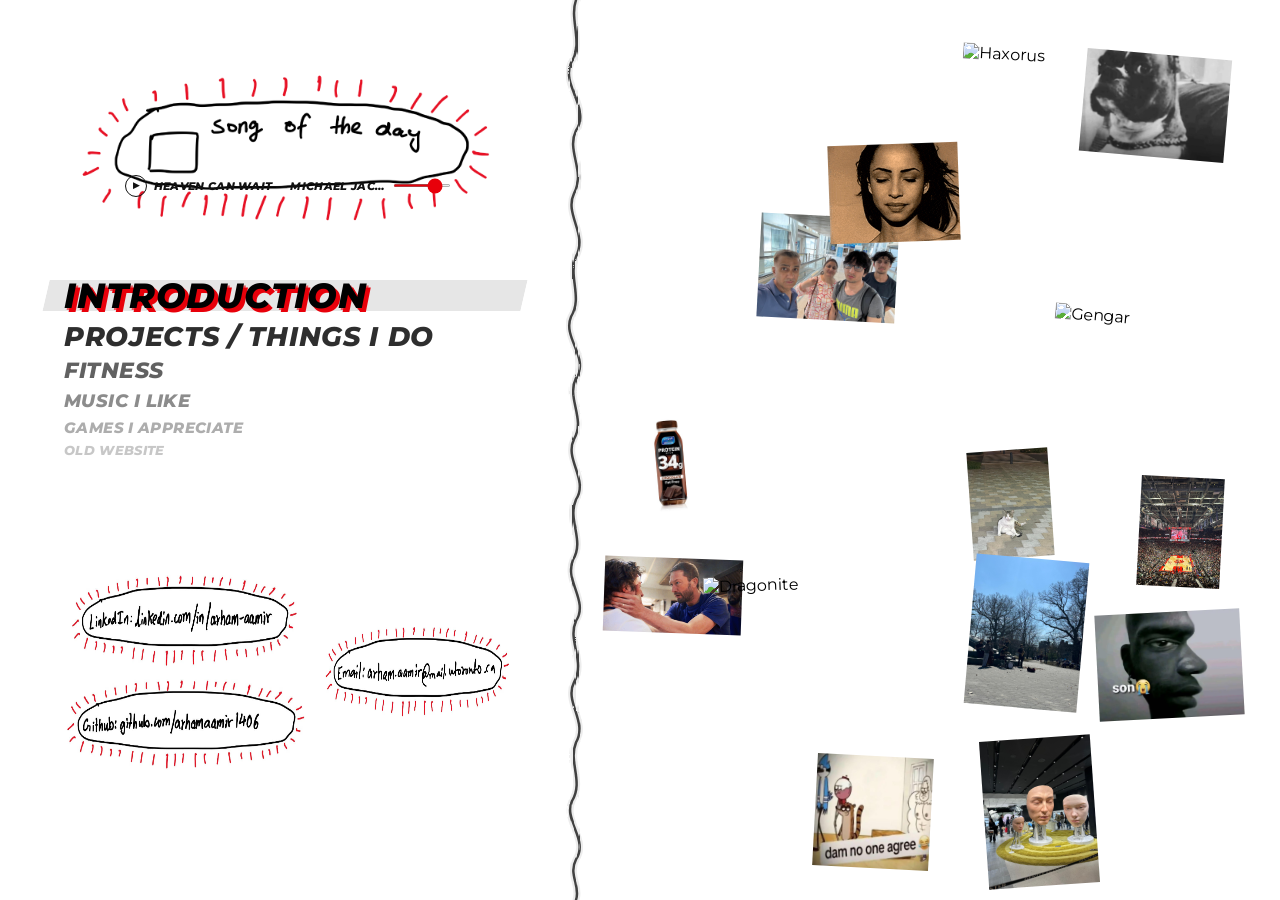
==== index.html @ 7b5e0b47 "Revamp SOTD widget: play/pause + volume, remove album cover; fix contacts layout - Replace songofthe" ====
<!DOCTYPE html>
<html lang="en">

<head>
    <meta charset="UTF-8">
    <meta name="viewport" content="width=device-width, initial-scale=1.0">
    <title>Arham's Website</title>
    <link rel="stylesheet" href="./css/menu.css" />
    <link href="https://fonts.googleapis.com/css2?family=Montserrat:ital,wght@0,600;0,700;1,800&display=swap" rel="stylesheet">
</head>

<body>

    <!-- Shared SVG filter definitions -->
    <svg style="position:absolute;width:0;height:0;overflow:hidden" aria-hidden="true" xmlns="http://www.w3.org/2000/svg">
        <defs>
            <filter id="pencil-rough" x="-20%" y="-1%" width="140%" height="102%">
                <feTurbulence type="fractalNoise" baseFrequency="0.65 0.008" numOctaves="4" seed="17" result="noise"/>
                <feDisplacementMap in="SourceGraphic" in2="noise" scale="2.5" xChannelSelector="R" yChannelSelector="G"/>
            </filter>
        </defs>
    </svg>

    <!-- Left panel -->
    <div class="left-panel">

        <!-- Song of the Day — image shell with album art + ticker overlaid -->
        <div class="sotd-section">
            <div class="sotd-widget">
                <img class="sotd-bg" src="images/songoftheday.png" alt="Song of the Day">
                <audio id="sotdAudio" preload="none"></audio>
                <div class="sotd-overlay">
                    <button class="sotd-play" id="sotdPlay" aria-label="Play">▶</button>
                    <span class="sotd-song-text" id="sotdTitle">♪</span>
                    <input class="sotd-volume" id="sotdVolume" type="range" min="0" max="1" step="0.05" value="0.8" aria-label="Volume">
                </div>
            </div>
        </div>

        <!-- Menu -->
        <div class="menu-section">
            <nav class="menu-nav">
                <ul class="menu-list" id="menuList">
                    <li class="menu-item" data-href="intro.html">Introduction</li>
                    <li class="menu-item" data-href="projects.html">Projects / Things I Do</li>
                    <li class="menu-item" data-href="fitness.html">Fitness</li>
                    <li class="menu-item" data-href="music.html">Music I Like</li>
                    <li class="menu-item" data-href="games.html">Games I Appreciate</li>
                    <li class="menu-item" data-href="old.html">Old Website</li>
                </ul>
            </nav>
        </div>

        <!-- Contacts — 2-column: LinkedIn+GitHub left, Email right -->
        <div class="contacts-section">
            <div class="contacts-left">
                <a href="https://linkedin.com/in/arham-aamir" target="_blank" rel="noopener" class="contact-link" id="c-linkedin">
                    <img class="contact-img" src="images/linkedin.jpg" alt="LinkedIn: linkedin.com/in/arham-aamir">
                </a>
                <a href="https://github.com/arhamaamir1406" target="_blank" rel="noopener" class="contact-link" id="c-github">
                    <img class="contact-img" src="images/github.jpg" alt="GitHub: github.com/arhamaamir1406">
                </a>
            </div>
            <div class="contacts-right">
                <a href="mailto:arham.aamir@mail.utoronto.ca" class="contact-link" id="c-email">
                    <img class="contact-img" src="images/email.jpg" alt="Email: arham.aamir@mail.utoronto.ca">
                </a>
            </div>
        </div>

    </div>

    <!-- Pencil squiggly divider -->
    <svg class="divider" viewBox="0 0 60 1000" preserveAspectRatio="none" xmlns="http://www.w3.org/2000/svg">
        <path
            d="M30,0 C23,22 38,48 25,70 C15,95 45,120 30,145 C20,168 40,190 28,215 C18,238 42,260 30,285 C22,308 37,330 25,352 C16,375 44,398 30,420 C20,442 40,465 28,488 C18,510 43,533 30,555 C21,578 39,600 27,622 C18,645 43,668 30,690 C21,712 40,735 28,758 C18,780 42,802 30,825 C22,847 38,868 26,890 C17,912 43,933 30,955 C22,972 35,985 30,1000"
            stroke="#000" stroke-width="7" fill="none" filter="url(#pencil-rough)"
            stroke-linecap="round" stroke-linejoin="round" opacity="0.07"/>
        <path
            d="M30,0 C23,22 38,48 25,70 C15,95 45,120 30,145 C20,168 40,190 28,215 C18,238 42,260 30,285 C22,308 37,330 25,352 C16,375 44,398 30,420 C20,442 40,465 28,488 C18,510 43,533 30,555 C21,578 39,600 27,622 C18,645 43,668 30,690 C21,712 40,735 28,758 C18,780 42,802 30,825 C22,847 38,868 26,890 C17,912 43,933 30,955 C22,972 35,985 30,1000"
            stroke="#1c1c1c" stroke-width="2.5" fill="none" filter="url(#pencil-rough)"
            stroke-linecap="round" stroke-linejoin="round" opacity="0.82"/>
    </svg>

    <!-- Right panel: all scattered images — click to enlarge, drag to move -->
    <div class="right-panel">
        <!-- Row 1 -->
        <img class="scatter s-buff"      src="images/buff.jpg"               alt="">
        <img class="scatter s-img4"      src="images/image4.jpeg"            alt="">
        <img class="scatter s-haxorus"   src="https://play.pokemonshowdown.com/sprites/ani/haxorus.gif" alt="Haxorus">
        <img class="scatter s-sade2"     src="images/sade2.gif"              alt="">
        <img class="scatter s-folk"      src="images/folk.jpg"               alt="">
        <!-- Row 2 -->
        <img class="scatter s-img5"      src="images/image5.jpg"             alt="">
        <img class="scatter s-family"    src="images/family.jpg"             alt="">
        <img class="scatter s-prayers"   src="images/Prayers_for_paris.jpg"  alt="">
        <img class="scatter s-gengar"    src="https://play.pokemonshowdown.com/sprites/ani/gengar.gif"  alt="Gengar">
        <!-- Row 3 -->
        <img class="scatter s-pmilk"     src="images/pmilk.jpg"              alt="">
        <img class="scatter s-getout"    src="images/getout.gif"             alt="">
        <img class="scatter s-car"       src="images/car.jpg"                alt="">
        <img class="scatter s-nba"       src="images/nba.jpg"                alt="">
        <!-- Row 4 -->
        <img class="scatter s-bear"      src="images/bear.gif"               alt="">
        <img class="scatter s-dragonite" src="https://play.pokemonshowdown.com/sprites/ani/dragonite.gif" alt="Dragonite">
        <img class="scatter s-img3"      src="images/image3.jpeg"            alt="">
        <img class="scatter s-jazz"      src="images/jazz.jpg"               alt="">
        <img class="scatter s-son"       src="images/son.jpg"                alt="">
        <!-- Row 5 -->
        <img class="scatter s-longdog"   src="images/longdog.jpg"            alt="">
        <img class="scatter s-dam"       src="images/dam.jpg"                alt="">
        <img class="scatter s-faces"     src="images/faces.jpg"              alt="">
        <img class="scatter s-tennis"    src="images/tennis.jpg"             alt="">
    </div>

    <!-- Lightbox overlay -->
    <div class="lightbox" id="lightbox">
        <img class="lightbox-img" id="lightboxImg" src="" alt="">
    </div>

    <script>
        /* ── MENU NAVIGATION ── */
        const items = document.querySelectorAll('.menu-item');
        let activeIdx = 0;

        function update() {
            items.forEach((item, i) => {
                item.dataset.pos = i - activeIdx;
                item.classList.toggle('active', i === activeIdx);
            });
        }

        function go() {
            const href = items[activeIdx]?.dataset.href;
            if (href) window.location.href = href;
        }

        document.addEventListener('keydown', e => {
            if (e.key === 'ArrowDown') { activeIdx = Math.min(activeIdx + 1, items.length - 1); update(); e.preventDefault(); }
            else if (e.key === 'ArrowUp') { activeIdx = Math.max(activeIdx - 1, 0); update(); e.preventDefault(); }
            else if (e.key === 'Enter') { go(); e.preventDefault(); }
            else if (e.key === 'Escape') { lightbox.classList.remove('open'); }
        });

        items.forEach((item, i) => {
            item.addEventListener('mouseenter', () => { activeIdx = i; update(); });
            item.addEventListener('click', () => { activeIdx = i; update(); go(); });
        });

        update();

        /* ── SONG OF THE DAY ── */
        const TRACKS = [
            // BJam playlist
            { title: "Funky Galileo",               artist: "Sure Sure" },
            { title: "As the World Caves In",        artist: "Matt Maltese" },
            { title: "24 / 7 / 365",                artist: "Surfaces" },
            { title: "Television / So Far So Good",  artist: "Rex Orange County" },
            { title: "Best Friend",                  artist: "Rex Orange County" },
            { title: "Always",                       artist: "Rex Orange County" },
            { title: "Sunflower",                    artist: "Rex Orange County" },
            { title: "Cherry Wine",                  artist: "grentperez" },
            { title: "Clementine",                   artist: "grentperez" },
            { title: "Dark Red",                     artist: "Steve Lacy" },
            { title: "Dangerous",                    artist: "Michael Jackson" },
            { title: "Only If",                      artist: "Steve Lacy" },
            { title: "N Side",                       artist: "Steve Lacy" },
            { title: "Infrunami",                    artist: "Steve Lacy" },
            { title: "Static",                       artist: "Steve Lacy" },
            { title: "Some",                         artist: "Steve Lacy" },
            { title: "Chamber of Reflection",        artist: "Mac DeMarco" },
            { title: "White Ferrari",                artist: "Frank Ocean" },
            { title: "Heroes",                       artist: "David Bowie" },
            { title: "Lost Ones",                    artist: "Ms. Lauryn Hill" },
            { title: "Heaven Can Wait",              artist: "Michael Jackson" },
            { title: "Leave the Door Open",          artist: "Silk Sonic" },
            { title: "The Chain",                    artist: "Fleetwood Mac" },
            { title: "Jigsaw Falling Into Place",    artist: "Radiohead" },
            // 2017jam playlist
            { title: "Miss the Rage",                artist: "Trippie Redd" },
            { title: "Shoota",                       artist: "Playboi Carti" },
            { title: "XO Tour Llif3",               artist: "Lil Uzi Vert" },
            { title: "Myron",                        artist: "Lil Uzi Vert" },
            { title: "Hurricane",                    artist: "Kanye West" },
            { title: "Off the Grid",                 artist: "Kanye West" },
            { title: "Sky",                          artist: "Playboi Carti" },
            { title: "Bound 2",                      artist: "Kanye West" },
            { title: "lost souls",                   artist: "Baby Keem" },
            { title: "range brothers",               artist: "Baby Keem" },
            { title: "Alright",                      artist: "Kendrick Lamar" },
            { title: "Location",                     artist: "Playboi Carti" },
            { title: "wokeuplikethis*",              artist: "Playboi Carti" },
            { title: "Monëy so big",                artist: "Yeat" },
            { title: "16",                           artist: "Baby Keem" },
            { title: "Yessirskiii",                  artist: "Lil Uzi Vert" },
        ];

        async function loadSOTD() {
            const now = new Date();
            const dayOfYear = Math.floor(
                (Date.UTC(now.getFullYear(), now.getMonth(), now.getDate()) - Date.UTC(now.getFullYear(), 0, 0))
                / 86400000
            );
            const track = TRACKS[dayOfYear % TRACKS.length];
            setTicker(`${track.title}  —  ${track.artist}`);
            try {
                const q = encodeURIComponent(`${track.title} ${track.artist}`);
                const res = await fetch(`https://itunes.apple.com/search?term=${q}&media=music&entity=song&limit=1`);
                const data = await res.json();
                if (data.results && data.results.length > 0) {
                    const r = data.results[0];
                    if (r.previewUrl) document.getElementById('sotdAudio').src = r.previewUrl;
                    setTicker(`${r.trackName}  —  ${r.artistName}`);
                }
            } catch (_) {}
        }

        function setTicker(text) {
            const el = document.getElementById('sotdTitle');
            if (el) el.textContent = text;
        }

        loadSOTD();

        /* ── SONG PLAYER ── */
        const sotdAudio = document.getElementById('sotdAudio');
        const sotdPlayBtn = document.getElementById('sotdPlay');
        const sotdVolumeInput = document.getElementById('sotdVolume');

        sotdPlayBtn.addEventListener('click', () => {
            if (sotdAudio.paused) {
                sotdAudio.play();
                sotdPlayBtn.textContent = '⏸';
                sotdPlayBtn.classList.add('playing');
            } else {
                sotdAudio.pause();
                sotdPlayBtn.textContent = '▶';
                sotdPlayBtn.classList.remove('playing');
            }
        });

        sotdAudio.addEventListener('ended', () => {
            sotdPlayBtn.textContent = '▶';
            sotdPlayBtn.classList.remove('playing');
        });

        sotdVolumeInput.addEventListener('input', () => {
            sotdAudio.volume = parseFloat(sotdVolumeInput.value);
        });

        /* ── DRAGGABLE IMAGES + LIGHTBOX ── */
        const lightbox = document.getElementById('lightbox');
        const lightboxImg = document.getElementById('lightboxImg');

        function openLightbox(src) {
            lightboxImg.src = src;
            lightbox.classList.add('open');
        }

        lightbox.addEventListener('click', () => lightbox.classList.remove('open'));

        // Single shared mouse-move/up handler to avoid per-element window listeners
        let activeDrag = null;

        window.addEventListener('mousemove', e => {
            if (!activeDrag) return;
            activeDrag.move(e.clientX, e.clientY);
        });

        window.addEventListener('mouseup', () => {
            if (!activeDrag) return;
            activeDrag.end();
            activeDrag = null;
        });

        document.querySelectorAll('.scatter').forEach(el => {
            let startX, startY, baseLeft, baseTop;
            let moved = false;
            let longPressTimer = null;
            let touchDragging = false;

            function initDrag(cx, cy) {
                const parentRect = el.offsetParent.getBoundingClientRect();
                const elRect = el.getBoundingClientRect();
                baseLeft = elRect.left - parentRect.left;
                baseTop  = elRect.top  - parentRect.top;
                startX = cx; startY = cy;
                moved = false;
                // Lock position to pixels so CSS rules don't fight JS
                el.style.left       = baseLeft + 'px';
                el.style.top        = baseTop  + 'px';
                el.style.right      = 'auto';
                el.style.bottom     = 'auto';
                el.style.zIndex     = '200';
                el.style.transition = 'none';
                document.body.style.userSelect = 'none';
            }

            function applyMove(cx, cy) {
                const dx = cx - startX, dy = cy - startY;
                if (Math.abs(dx) > 4 || Math.abs(dy) > 4) moved = true;
                el.style.left = (baseLeft + dx) + 'px';
                el.style.top  = (baseTop  + dy) + 'px';
            }

            function finishDrag() {
                el.style.zIndex     = '50'; // stays above non-dragged images
                el.style.transition = '';
                document.body.style.userSelect = '';
                if (!moved) openLightbox(el.currentSrc || el.src);
            }

            /* ── mouse (desktop) ── */
            el.addEventListener('mousedown', e => {
                if (e.button !== 0) return;
                initDrag(e.clientX, e.clientY);
                activeDrag = { move: applyMove, end: finishDrag };
                e.preventDefault();
            });

            /* ── touch (mobile) ── */
            el.addEventListener('touchstart', e => {
                const t = e.touches[0];
                startX = t.clientX; startY = t.clientY;
                moved = false; touchDragging = false;
                longPressTimer = setTimeout(() => {
                    touchDragging = true;
                    initDrag(t.clientX, t.clientY);
                }, 500);
            }, { passive: true });

            el.addEventListener('touchmove', e => {
                const t = e.touches[0];
                const dx = t.clientX - startX, dy = t.clientY - startY;
                if (Math.abs(dx) > 8 || Math.abs(dy) > 8) {
                    moved = true;
                    if (!touchDragging) clearTimeout(longPressTimer);
                }
                if (touchDragging) {
                    applyMove(t.clientX, t.clientY);
                    e.preventDefault();
                }
            }, { passive: false });

            el.addEventListener('touchend', () => {
                clearTimeout(longPressTimer);
                if (touchDragging) {
                    finishDrag();
                    touchDragging = false;
                } else if (!moved) {
                    openLightbox(el.currentSrc || el.src);
                }
            });
        });
    </script>

</body>
</html>
---- css/menu.css ----
*, *::before, *::after {
    box-sizing: border-box;
    margin: 0;
    padding: 0;
}

html, body {
    width: 100%;
    height: 100%;
    overflow: hidden;
    background: #fff;
}

body {
    font-family: 'Montserrat', sans-serif;
    background: #fff;
}

/* ── LEFT PANEL ─────────────────────────────────────────── */
.left-panel {
    position: fixed;
    left: 0;
    top: 0;
    width: 45%;
    height: 100%;
    background: #fff;
    z-index: 2;
    display: flex;
    flex-direction: column;
    padding: 20px 5%;
    overflow: hidden;
}

/* ── SOTD SECTION (top, flex: 1) ────────────────────────── */
.sotd-section {
    flex: 1;
    display: flex;
    align-items: center;
    justify-content: center;
    min-height: 0;
}

/* The widget container — aspect-ratio gives definite height so child % work */
.sotd-widget {
    position: relative;
    width: min(96%, 460px);
    aspect-ratio: 1260 / 480;
}

/* Hand-drawn oval image — fills the aspect-ratio box */
.sotd-bg {
    position: absolute;
    inset: 0;
    width: 100%;
    height: 100%;
    object-fit: fill;
    pointer-events: none;
    user-select: none;
}

/* Controls + title row — sits below the handwritten "song of the day" text */
.sotd-overlay {
    position: absolute;
    left: 12%;
    top: 59%;
    width: 76%;
    height: 30%;
    display: flex;
    flex-direction: row;
    align-items: center;
    gap: 7px;
    overflow: hidden;
}

.sotd-play {
    background: none;
    border: 1.5px solid #111;
    border-radius: 50%;
    width: 22px;
    height: 22px;
    cursor: pointer;
    font-size: 0.58rem;
    display: flex;
    align-items: center;
    justify-content: center;
    color: #111;
    padding: 0 0 0 2px;
    flex-shrink: 0;
    transition: background 0.1s;
    line-height: 1;
}
.sotd-play:hover { background: #f0f0f0; }
.sotd-play.playing { padding-left: 0; }

.sotd-song-text {
    flex: 1;
    min-width: 0;
    font-size: 0.68rem;
    font-weight: 800;
    font-style: italic;
    text-transform: uppercase;
    letter-spacing: 0.03em;
    color: #111;
    white-space: nowrap;
    overflow: hidden;
    text-overflow: ellipsis;
}

.sotd-volume {
    width: 58px;
    height: 3px;
    accent-color: #e8000a;
    cursor: pointer;
    flex-shrink: 0;
}

/* ── MENU SECTION (middle, auto height) ─────────────────── */
.menu-section {
    flex: 0 0 auto;
    display: flex;
    align-items: center;
}

.menu-nav {
    width: 100%;
    text-align: left;
}

.menu-list {
    list-style: none;
    display: flex;
    flex-direction: column;
    gap: 0;
}

/* ── MENU ITEMS ──────────────────────────────────────────── */
.menu-item {
    cursor: pointer;
    font-weight: 800;
    font-style: italic;
    text-transform: uppercase;
    letter-spacing: 0.025em;
    line-height: 1.0;
    user-select: none;
    padding: 5px 0;
    position: relative;
    z-index: 1;
    white-space: nowrap;
    transition: font-size 0.1s ease-out, color 0.1s ease-out;
}

.menu-item[data-pos="-5"],
.menu-item[data-pos="-4"],
.menu-item[data-pos="-3"] { font-size: clamp(0.75rem, 0.85vw, 1.1rem);  color: rgba(0,0,0,0.12); }
.menu-item[data-pos="-2"]  { font-size: clamp(0.85rem, 0.98vw, 1.3rem);  color: rgba(0,0,0,0.20); }
.menu-item[data-pos="-1"]  { font-size: clamp(1.1rem,  1.3vw,  1.7rem);  color: rgba(0,0,0,0.38); }
.menu-item[data-pos="0"]   { font-size: clamp(2.2rem,  2.6vw,  3.5rem);  color: #000; }
.menu-item[data-pos="1"]   { font-size: clamp(1.7rem,  2.0vw,  2.7rem);  color: rgba(0,0,0,0.82); }
.menu-item[data-pos="2"]   { font-size: clamp(1.35rem, 1.6vw,  2.2rem);  color: rgba(0,0,0,0.62); }
.menu-item[data-pos="3"]   { font-size: clamp(1.1rem,  1.3vw,  1.75rem); color: rgba(0,0,0,0.45); }
.menu-item[data-pos="4"]   { font-size: clamp(0.95rem, 1.1vw,  1.45rem); color: rgba(0,0,0,0.32); }
.menu-item[data-pos="5"]   { font-size: clamp(0.8rem,  0.95vw, 1.2rem);  color: rgba(0,0,0,0.22); }

.menu-item.active {
    color: #000 !important;
    z-index: 2;
    text-shadow: 4px 4px 0 #e8000a, 2px 2px 0 rgba(232,0,10,0.6);
}

.menu-item.active::before {
    content: '';
    position: absolute;
    top: 7px;
    bottom: 7px;
    left: -18px;
    right: -12px;
    background: #e6e6e6;
    transform: skewX(-13deg);
    z-index: -1;
    animation: boxWipe 0.09s ease-out both;
}

@keyframes boxWipe {
    from { clip-path: inset(0 100% 0 0); }
    to   { clip-path: inset(0 0%   0 0); }
}

/* ── CONTACTS SECTION (bottom, flex: 1.5) ───────────────── */
.contacts-section {
    flex: 1.5;
    display: flex;
    flex-direction: row;
    align-items: center;
    gap: 4%;
    min-height: 0;
    overflow: hidden;
    padding-bottom: 16px;
    padding-top: 22px;
}

.contacts-left {
    flex: 0 0 54%;
    display: flex;
    flex-direction: column;
    justify-content: space-evenly;
    gap: 10px;
    min-height: 0;
}

.contacts-right {
    flex: 1;
    display: flex;
    align-items: center;
    justify-content: center;
    min-height: 0;
}

.contact-link {
    display: block;
    cursor: pointer;
}

.contact-img {
    display: block;
    height: clamp(74px, 10.5vh, 108px);
    width: auto;
    max-width: 100%;
}

/* ── RIGHT PANEL ─────────────────────────────────────────── */
.right-panel {
    position: fixed;
    left: 45%;
    top: 0;
    width: 55%;
    height: 100%;
    background: #fff;
    z-index: 1;
    overflow: hidden;
}

/* ── PENCIL SQUIGGLY DIVIDER ─────────────────────────────── */
.divider {
    position: fixed;
    left: calc(45% - 30px);
    top: 0;
    width: 60px;
    height: 100vh;
    z-index: 10;
    pointer-events: none;
}

/* ── SCATTERED IMAGES ────────────────────────────────────── */
.scatter {
    position: absolute;
    object-fit: contain;
    cursor: grab;
    touch-action: none; /* let JS handle all touch on these elements */
    user-select: none;
    -webkit-user-drag: none;
}

.scatter:active { cursor: grabbing; }

/* Pixel-art sprites */
.s-haxorus, .s-dragonite, .s-gengar {
    image-rendering: pixelated;
    image-rendering: crisp-edges;
}

/* ── ROW 1 (top 0–22%) ── */
.s-buff {
    max-width: 155px; max-height: 170px;
    top: 7%;  left: 2%;
    transform: rotate(-3deg);
}
.s-img4 {
    max-width: 140px; max-height: 150px;
    top: 4%;  left: 26%;
    transform: rotate(4deg);
}
.s-haxorus {
    width: clamp(88px, 8vw, 122px);
    top: 5%;  left: 55%;
    transform: rotate(3deg);
}
/* sade2 placed after haxorus in the DOM but given explicit z-index so it renders on top */
.s-sade2 {
    max-width: 130px; max-height: 140px;
    top: 16%; left: 36%;
    transform: rotate(-2deg);
    z-index: 3;
}
.s-folk {
    max-width: 145px; max-height: 152px;
    top: 6%;  left: 72%;
    transform: rotate(5deg);
}

/* ── ROW 2 (22–42%) ── */
.s-img5 {
    max-width: 140px; max-height: 150px;
    top: 28%; left: 4%;
    transform: rotate(-2deg);
}
.s-family {
    max-width: 138px; max-height: 148px;
    top: 24%; left: 26%;
    transform: rotate(3deg);
}
.s-prayers {
    max-width: 130px; max-height: 136px;
    top: 22%; left: 48%;
    transform: rotate(6deg);
}
.s-gengar {
    width: clamp(74px, 6.8vw, 102px);
    top: 34%; left: 68%;
    transform: rotate(5deg);
}

/* ── ROW 3 (42–62%) ── */
.s-pmilk {
    max-width: 132px; max-height: 142px;
    top: 44%; left: 4%;
    transform: rotate(-5deg);
}
.s-getout {
    max-width: 148px; max-height: 155px;
    top: 46%; left: 28%;
    transform: rotate(2deg);
}
.s-car {
    max-width: 155px; max-height: 108px;
    top: 50%; left: 56%;
    transform: rotate(-4deg);
}
.s-nba {
    max-width: 142px; max-height: 110px;
    top: 53%; left: 80%;
    transform: rotate(3deg);
}

/* ── ROW 4 (62–82%) ── */
.s-bear {
    max-width: 138px; max-height: 152px;
    top: 62%; left: 4%;
    transform: rotate(2deg);
}
.s-dragonite {
    width: clamp(82px, 7.5vw, 115px);
    top: 64%; left: 18%;
    transform: rotate(-2deg);
}
.s-img3 {
    max-width: 142px; max-height: 152px;
    top: 66%; left: 32%;
    transform: rotate(-4deg);
}
.s-jazz {
    max-width: 140px; max-height: 150px;
    top: 62%; left: 56%;
    transform: rotate(5deg);
}
.s-son {
    max-width: 145px; max-height: 155px;
    top: 68%; left: 74%;
    transform: rotate(-3deg);
}

/* ── ROW 5 (82–100%) ── */
.s-longdog {
    max-width: 195px; max-height: 110px;
    top: 82%; left: 4%;
    transform: rotate(-2deg);
}
.s-dam {
    max-width: 150px; max-height: 112px;
    top: 84%; left: 34%;
    transform: rotate(3deg);
}
.s-faces {
    max-width: 145px; max-height: 148px;
    top: 82%; left: 58%;
    transform: rotate(-4deg);
}
.s-tennis {
    max-width: 148px; max-height: 115px;
    top: 86%; left: 78%;
    transform: rotate(2deg);
}

/* ── LIGHTBOX ─────────────────────────────────────────────── */
.lightbox {
    position: fixed;
    inset: 0;
    background: rgba(0, 0, 0, 0.88);
    z-index: 500;
    display: none;
    align-items: center;
    justify-content: center;
    cursor: zoom-out;
}

.lightbox.open { display: flex; }

.lightbox-img {
    max-width: 88vw;
    max-height: 88vh;
    object-fit: contain;
    cursor: default;
    image-rendering: auto;
    border-radius: 4px;
}

/* ── RESPONSIVE ──────────────────────────────────────────── */
@media (max-width: 900px) {
    html, body { overflow-y: auto; height: auto; }

    .left-panel {
        position: relative;
        width: 100%;
        height: auto;
        overflow: visible;
        padding: 24px 5%;
    }

    .sotd-section   { flex: 0 0 auto; padding-bottom: 20px; }
    .menu-section   { flex: 0 0 auto; padding-bottom: 20px; }
    .contacts-section {
        flex: 0 0 auto;
        justify-content: flex-start;
        gap: 14px;
        padding-bottom: 28px;
        overflow: visible;
    }

    .right-panel {
        position: relative;
        left: 0;
        width: 100%;
        height: 520px;
    }

    .divider { display: none; }
}
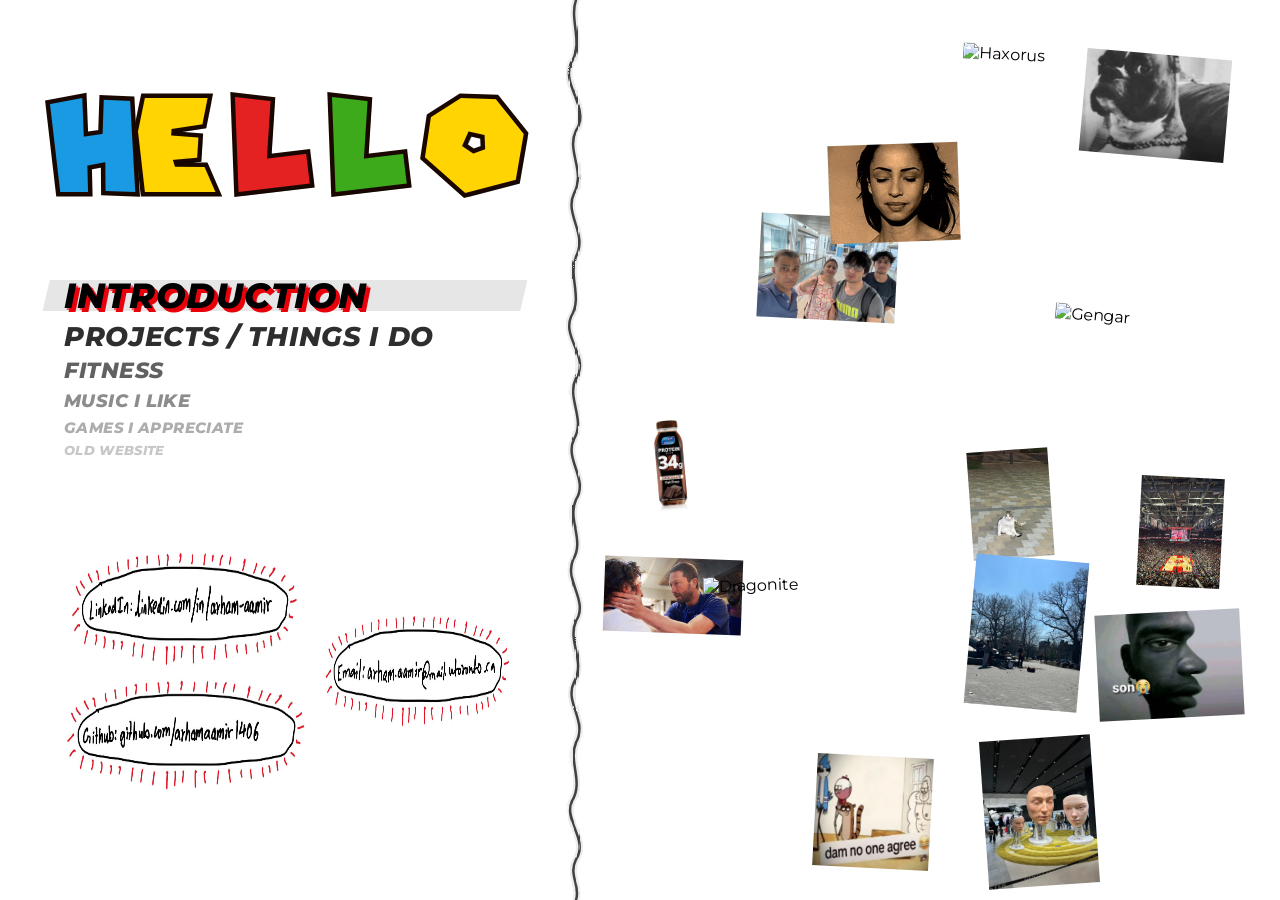
==== commit 050b3071: "Replace SOTD with Mario-styled hello: Super Mario 256 font, per-letter flip toggle, contacts pop-out" ====
--- a/index.html
+++ b/index.html
@@ -24,16 +24,29 @@
     <!-- Left panel -->
     <div class="left-panel">
 
-        <!-- Song of the Day — image shell with album art + ticker overlaid -->
-        <div class="sotd-section">
-            <div class="sotd-widget">
-                <img class="sotd-bg" src="images/songoftheday.png" alt="Song of the Day">
-                <audio id="sotdAudio" preload="none"></audio>
-                <div class="sotd-overlay">
-                    <button class="sotd-play" id="sotdPlay" aria-label="Play">▶</button>
-                    <span class="sotd-song-text" id="sotdTitle">♪</span>
-                    <input class="sotd-volume" id="sotdVolume" type="range" min="0" max="1" step="0.05" value="0.8" aria-label="Volume">
-                </div>
+        <!-- hello with per-letter flip interaction -->
+        <div class="hello-section">
+            <div class="hello-word" aria-label="hello">
+                <span class="hello-letter">
+                    <span class="letter-face letter-front">h</span>
+                    <span class="letter-face letter-back">y</span>
+                </span>
+                <span class="hello-letter">
+                    <span class="letter-face letter-front">e</span>
+                    <span class="letter-face letter-back">o</span>
+                </span>
+                <span class="hello-letter">
+                    <span class="letter-face letter-front">l</span>
+                    <span class="letter-face letter-back">o</span>
+                </span>
+                <span class="hello-letter">
+                    <span class="letter-face letter-front">l</span>
+                    <span class="letter-face letter-back">o</span>
+                </span>
+                <span class="hello-letter">
+                    <span class="letter-face letter-front">o</span>
+                    <span class="letter-face letter-back">o</span>
+                </span>
             </div>
         </div>
 
@@ -149,103 +162,19 @@
 
         update();
 
-        /* ── SONG OF THE DAY ── */
-        const TRACKS = [
-            // BJam playlist
-            { title: "Funky Galileo",               artist: "Sure Sure" },
-            { title: "As the World Caves In",        artist: "Matt Maltese" },
-            { title: "24 / 7 / 365",                artist: "Surfaces" },
-            { title: "Television / So Far So Good",  artist: "Rex Orange County" },
-            { title: "Best Friend",                  artist: "Rex Orange County" },
-            { title: "Always",                       artist: "Rex Orange County" },
-            { title: "Sunflower",                    artist: "Rex Orange County" },
-            { title: "Cherry Wine",                  artist: "grentperez" },
-            { title: "Clementine",                   artist: "grentperez" },
-            { title: "Dark Red",                     artist: "Steve Lacy" },
-            { title: "Dangerous",                    artist: "Michael Jackson" },
-            { title: "Only If",                      artist: "Steve Lacy" },
-            { title: "N Side",                       artist: "Steve Lacy" },
-            { title: "Infrunami",                    artist: "Steve Lacy" },
-            { title: "Static",                       artist: "Steve Lacy" },
-            { title: "Some",                         artist: "Steve Lacy" },
-            { title: "Chamber of Reflection",        artist: "Mac DeMarco" },
-            { title: "White Ferrari",                artist: "Frank Ocean" },
-            { title: "Heroes",                       artist: "David Bowie" },
-            { title: "Lost Ones",                    artist: "Ms. Lauryn Hill" },
-            { title: "Heaven Can Wait",              artist: "Michael Jackson" },
-            { title: "Leave the Door Open",          artist: "Silk Sonic" },
-            { title: "The Chain",                    artist: "Fleetwood Mac" },
-            { title: "Jigsaw Falling Into Place",    artist: "Radiohead" },
-            // 2017jam playlist
-            { title: "Miss the Rage",                artist: "Trippie Redd" },
-            { title: "Shoota",                       artist: "Playboi Carti" },
-            { title: "XO Tour Llif3",               artist: "Lil Uzi Vert" },
-            { title: "Myron",                        artist: "Lil Uzi Vert" },
-            { title: "Hurricane",                    artist: "Kanye West" },
-            { title: "Off the Grid",                 artist: "Kanye West" },
-            { title: "Sky",                          artist: "Playboi Carti" },
-            { title: "Bound 2",                      artist: "Kanye West" },
-            { title: "lost souls",                   artist: "Baby Keem" },
-            { title: "range brothers",               artist: "Baby Keem" },
-            { title: "Alright",                      artist: "Kendrick Lamar" },
-            { title: "Location",                     artist: "Playboi Carti" },
-            { title: "wokeuplikethis*",              artist: "Playboi Carti" },
-            { title: "Monëy so big",                artist: "Yeat" },
-            { title: "16",                           artist: "Baby Keem" },
-            { title: "Yessirskiii",                  artist: "Lil Uzi Vert" },
-        ];
-
-        async function loadSOTD() {
-            const now = new Date();
-            const dayOfYear = Math.floor(
-                (Date.UTC(now.getFullYear(), now.getMonth(), now.getDate()) - Date.UTC(now.getFullYear(), 0, 0))
-                / 86400000
-            );
-            const track = TRACKS[dayOfYear % TRACKS.length];
-            setTicker(`${track.title}  —  ${track.artist}`);
-            try {
-                const q = encodeURIComponent(`${track.title} ${track.artist}`);
-                const res = await fetch(`https://itunes.apple.com/search?term=${q}&media=music&entity=song&limit=1`);
-                const data = await res.json();
-                if (data.results && data.results.length > 0) {
-                    const r = data.results[0];
-                    if (r.previewUrl) document.getElementById('sotdAudio').src = r.previewUrl;
-                    setTicker(`${r.trackName}  —  ${r.artistName}`);
-                }
-            } catch (_) {}
-        }
-
-        function setTicker(text) {
-            const el = document.getElementById('sotdTitle');
-            if (el) el.textContent = text;
-        }
-
-        loadSOTD();
-
-        /* ── SONG PLAYER ── */
-        const sotdAudio = document.getElementById('sotdAudio');
-        const sotdPlayBtn = document.getElementById('sotdPlay');
-        const sotdVolumeInput = document.getElementById('sotdVolume');
-
-        sotdPlayBtn.addEventListener('click', () => {
-            if (sotdAudio.paused) {
-                sotdAudio.play();
-                sotdPlayBtn.textContent = '⏸';
-                sotdPlayBtn.classList.add('playing');
-            } else {
-                sotdAudio.pause();
-                sotdPlayBtn.textContent = '▶';
-                sotdPlayBtn.classList.remove('playing');
-            }
-        });
-
-        sotdAudio.addEventListener('ended', () => {
-            sotdPlayBtn.textContent = '▶';
-            sotdPlayBtn.classList.remove('playing');
-        });
-
-        sotdVolumeInput.addEventListener('input', () => {
-            sotdAudio.volume = parseFloat(sotdVolumeInput.value);
+        /* ── HELLO LETTER FLIP ── */
+        document.querySelectorAll('.hello-letter').forEach(letter => {
+            let resetTimer = null;
+
+            letter.addEventListener('mouseenter', () => {
+                clearTimeout(resetTimer);
+                letter.classList.toggle('flipped');
+                if (letter.classList.contains('flipped')) {
+                    resetTimer = setTimeout(() => {
+                        letter.classList.remove('flipped');
+                    }, 7000);
+                }
+            });
         });
 
         /* ── DRAGGABLE IMAGES + LIGHTBOX ── */
--- a/css/menu.css
+++ b/css/menu.css
@@ -1,3 +1,10 @@
+@font-face {
+    font-family: 'SuperMario256';
+    src: url('../fonts/SuperMario256.ttf') format('truetype');
+    font-weight: normal;
+    font-style: normal;
+}
+
 *, *::before, *::after {
     box-sizing: border-box;
     margin: 0;
@@ -31,8 +38,8 @@
     overflow: hidden;
 }
 
-/* ── SOTD SECTION (top, flex: 1) ────────────────────────── */
-.sotd-section {
+/* ── HELLO SECTION (top, flex: 1) ───────────────────────── */
+.hello-section {
     flex: 1;
     display: flex;
     align-items: center;
@@ -40,78 +47,50 @@
     min-height: 0;
 }
 
-/* The widget container — aspect-ratio gives definite height so child % work */
-.sotd-widget {
-    position: relative;
-    width: min(96%, 460px);
-    aspect-ratio: 1260 / 480;
-}
-
-/* Hand-drawn oval image — fills the aspect-ratio box */
-.sotd-bg {
-    position: absolute;
-    inset: 0;
-    width: 100%;
-    height: 100%;
-    object-fit: fill;
-    pointer-events: none;
+.hello-word {
+    display: flex;
+    align-items: baseline;
+    gap: 0.01em;
+    perspective: 700px;
+}
+
+.hello-letter {
+    display: inline-grid;
+    transform-style: preserve-3d;
+    transition: transform 0.5s ease-in-out;
+    cursor: default;
+    font-family: 'SuperMario256', sans-serif;
+    font-size: clamp(5rem, 10vw, 13rem);
     user-select: none;
-}
-
-/* Controls + title row — sits below the handwritten "song of the day" text */
-.sotd-overlay {
-    position: absolute;
-    left: 12%;
-    top: 59%;
-    width: 76%;
-    height: 30%;
-    display: flex;
-    flex-direction: row;
-    align-items: center;
-    gap: 7px;
-    overflow: hidden;
-}
-
-.sotd-play {
-    background: none;
-    border: 1.5px solid #111;
-    border-radius: 50%;
-    width: 22px;
-    height: 22px;
-    cursor: pointer;
-    font-size: 0.58rem;
-    display: flex;
-    align-items: center;
-    justify-content: center;
-    color: #111;
-    padding: 0 0 0 2px;
-    flex-shrink: 0;
-    transition: background 0.1s;
     line-height: 1;
 }
-.sotd-play:hover { background: #f0f0f0; }
-.sotd-play.playing { padding-left: 0; }
-
-.sotd-song-text {
-    flex: 1;
-    min-width: 0;
-    font-size: 0.68rem;
-    font-weight: 800;
-    font-style: italic;
-    text-transform: uppercase;
-    letter-spacing: 0.03em;
-    color: #111;
-    white-space: nowrap;
-    overflow: hidden;
-    text-overflow: ellipsis;
-}
-
-.sotd-volume {
-    width: 58px;
-    height: 3px;
-    accent-color: #e8000a;
-    cursor: pointer;
-    flex-shrink: 0;
+
+.hello-letter.flipped {
+    transform: rotateY(180deg);
+}
+
+.letter-face {
+    grid-area: 1 / 1;
+    backface-visibility: hidden;
+    -webkit-backface-visibility: hidden;
+    line-height: 1;
+    -webkit-text-stroke: 0.07em #1a0800;
+    paint-order: stroke fill;
+    text-shadow:
+        2px 2px 0 #1a0800,
+        3px 3px 0 #1a0800,
+        4px 4px 0 rgba(0, 0, 0, 0.3);
+}
+
+/* Mario palette — h:blue  e:yellow  l:red  l:green  o:yellow */
+.hello-letter:nth-child(1) .letter-face { color: #1B9AE4; }
+.hello-letter:nth-child(2) .letter-face { color: #FFD400; }
+.hello-letter:nth-child(3) .letter-face { color: #E52222; }
+.hello-letter:nth-child(4) .letter-face { color: #3DAA1C; }
+.hello-letter:nth-child(5) .letter-face { color: #FFD400; }
+
+.letter-back {
+    transform: rotateY(180deg);
 }
 
 /* ── MENU SECTION (middle, auto height) ─────────────────── */
@@ -218,11 +197,16 @@
 .contact-link {
     display: block;
     cursor: pointer;
+    transition: transform 0.3s cubic-bezier(0.34, 1.56, 0.64, 1);
+}
+
+.contact-link:hover {
+    transform: scale(1.08) translateY(-7px);
 }
 
 .contact-img {
     display: block;
-    height: clamp(74px, 10.5vh, 108px);
+    height: clamp(90px, 13vh, 135px);
     width: auto;
     max-width: 100%;
 }
@@ -425,7 +409,7 @@
         padding: 24px 5%;
     }
 
-    .sotd-section   { flex: 0 0 auto; padding-bottom: 20px; }
+    .hello-section  { flex: 0 0 auto; padding-bottom: 20px; }
     .menu-section   { flex: 0 0 auto; padding-bottom: 20px; }
     .contacts-section {
         flex: 0 0 auto;
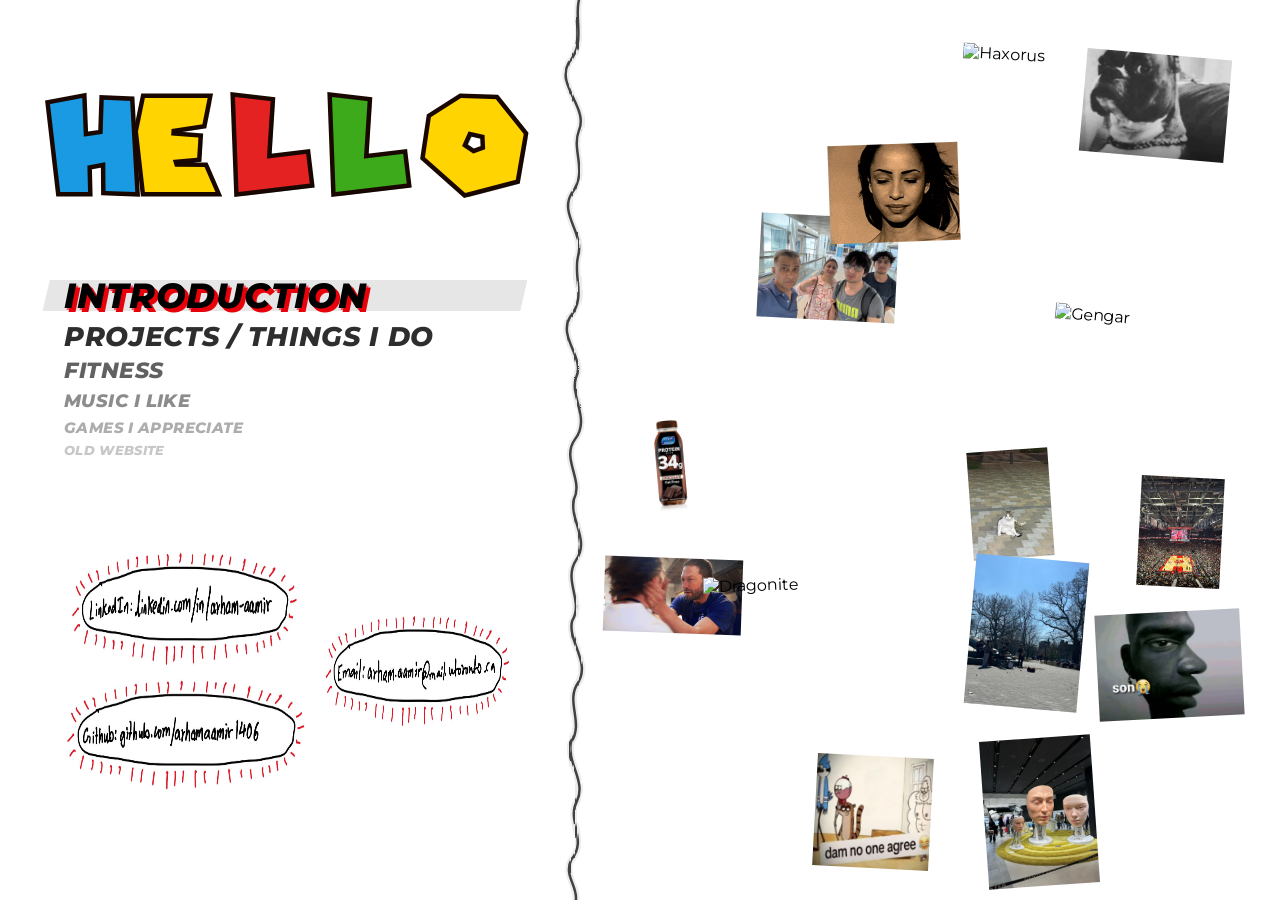
==== commit 1027cadb: "curvy line" ====
--- a/index.html
+++ b/index.html
@@ -15,7 +15,9 @@
     <svg style="position:absolute;width:0;height:0;overflow:hidden" aria-hidden="true" xmlns="http://www.w3.org/2000/svg">
         <defs>
             <filter id="pencil-rough" x="-20%" y="-1%" width="140%" height="102%">
-                <feTurbulence type="fractalNoise" baseFrequency="0.65 0.008" numOctaves="4" seed="17" result="noise"/>
+                <feTurbulence type="fractalNoise" baseFrequency="0.65 0.008" numOctaves="4" seed="17" result="noise">
+                    <animate attributeName="seed" values="17;5;12;3;20;8;15;1;18;7;17" dur="0.6s" calcMode="discrete" repeatCount="indefinite"/>
+                </feTurbulence>
                 <feDisplacementMap in="SourceGraphic" in2="noise" scale="2.5" xChannelSelector="R" yChannelSelector="G"/>
             </filter>
         </defs>
@@ -177,6 +179,47 @@
             });
         });
 
+        /* ── DIVIDER FLOW ── */
+        (function () {
+            const paths = document.querySelectorAll('.divider path');
+            // Exact original path coordinates — only x shifts, y stays fixed
+            const base = [
+                [30,0],
+                [23,22],[38,48],[25,70],
+                [15,95],[45,120],[30,145],
+                [20,168],[40,190],[28,215],
+                [18,238],[42,260],[30,285],
+                [22,308],[37,330],[25,352],
+                [16,375],[44,398],[30,420],
+                [20,442],[40,465],[28,488],
+                [18,510],[43,533],[30,555],
+                [21,578],[39,600],[27,622],
+                [18,645],[43,668],[30,690],
+                [21,712],[40,735],[28,758],
+                [18,780],[42,802],[30,825],
+                [22,847],[38,868],[26,890],
+                [17,912],[43,933],[30,955],
+                [22,972],[35,985],[30,1000]
+            ];
+            let phase = 0;
+
+            function buildPath(ph) {
+                const s = base.map(([x, y]) => [(x + 5 * Math.sin(2 * Math.PI * y / 145 + ph)).toFixed(2), y]);
+                let d = `M${s[0][0]},${s[0][1]}`;
+                for (let i = 1; i < s.length; i += 3)
+                    d += ` C${s[i][0]},${s[i][1]} ${s[i+1][0]},${s[i+1][1]} ${s[i+2][0]},${s[i+2][1]}`;
+                return d;
+            }
+
+            function tick() {
+                phase += 0.025;
+                const d = buildPath(phase);
+                paths.forEach(p => p.setAttribute('d', d));
+                requestAnimationFrame(tick);
+            }
+            tick();
+        }());
+
         /* ── DRAGGABLE IMAGES + LIGHTBOX ── */
         const lightbox = document.getElementById('lightbox');
         const lightboxImg = document.getElementById('lightboxImg');
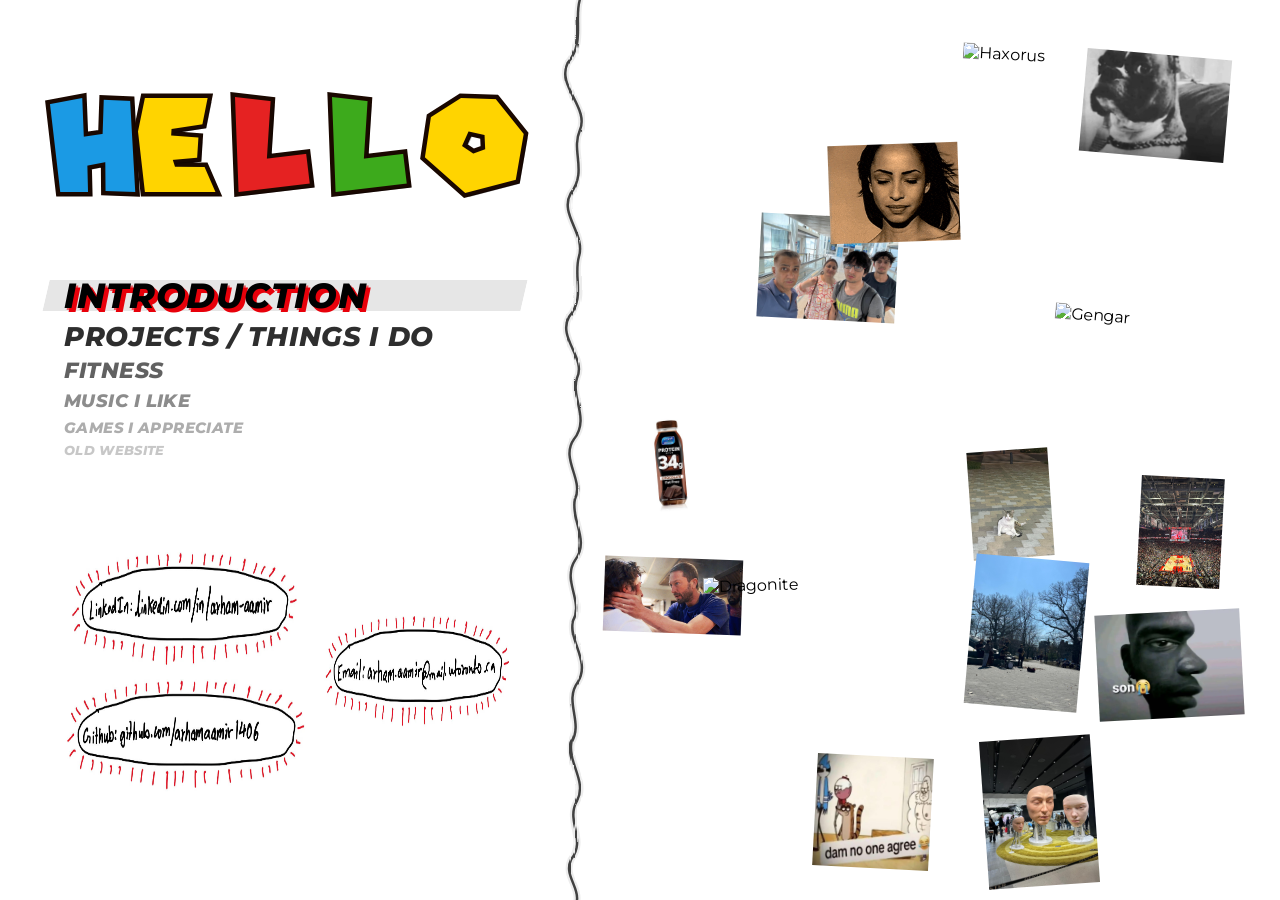
==== commit 1af60da3: "Add intro window, DVD screensaver, gitignore; update index Co-Authored-By: Claude Sonnet 4.6 <norepl" ====
--- a/index.html
+++ b/index.html
@@ -7,6 +7,136 @@
     <title>Arham's Website</title>
     <link rel="stylesheet" href="./css/menu.css" />
     <link href="https://fonts.googleapis.com/css2?family=Montserrat:ital,wght@0,600;0,700;1,800&display=swap" rel="stylesheet">
+    <style>
+        /* ── INTRO WINDOW ─────────────────────────────────── */
+        #intro-window {
+            position: fixed;
+            left: 50%; top: 50%;
+            transform: translate(-50%, -50%) scale(0.06);
+            width: 62vw; max-width: 850px;
+            height: 65vh; min-height: 320px;
+            background: #fafafa;
+            z-index: 300;
+            opacity: 0;
+            pointer-events: none;
+            transition: transform 0.42s cubic-bezier(0.34,1.28,0.64,1), opacity 0.28s ease;
+            overflow: visible;
+        }
+        #intro-window.win-visible {
+            opacity: 1;
+            transform: translate(-50%, -50%) scale(1);
+            pointer-events: all;
+        }
+        #intro-window.win-dragging { transition: none; }
+        #intro-window.win-maximized {
+            width: 88vw !important; max-width: 88vw !important; height: 88vh !important;
+        }
+
+        .intro-border-svg {
+            position: absolute; inset: 0;
+            width: 100%; height: 100%;
+            pointer-events: none; z-index: 20;
+            overflow: visible;
+        }
+
+        .intro-drag-handle {
+            position: absolute; top: 0; left: 0; right: 90px; height: 46px;
+            cursor: move; z-index: 15;
+        }
+
+        .intro-controls {
+            position: absolute; top: 11px; right: 16px;
+            display: flex; gap: 7px; z-index: 25; user-select: none;
+        }
+
+        .intro-btn {
+            width: 22px; height: 22px; border-radius: 50%;
+            border: 1.5px solid rgba(0,0,0,0.28);
+            background: rgba(245,245,245,0.9);
+            cursor: pointer; font-size: 13px; line-height: 1;
+            display: flex; align-items: center; justify-content: center;
+            font-family: monospace; color: #222; padding: 0;
+            transition: background 0.12s, color 0.12s, border-color 0.12s;
+        }
+        .intro-btn:hover { background: rgba(0,0,0,0.1); }
+        #intro-close:hover  { background: #e8000a; color: #fff; border-color: #e8000a; }
+        #intro-minimize:hover { background: #ffbd44; border-color: #d49b00; }
+        #intro-maximize:hover { background: #29c941; border-color: #1e9c30; }
+
+        .intro-label {
+            font-family: 'Montserrat', sans-serif;
+            font-weight: 800; font-style: italic; text-transform: uppercase;
+            letter-spacing: 0.025em;
+            font-size: clamp(1.5rem, 2.8vw, 3.8rem);
+            line-height: 1;
+            color: #000;
+            opacity: 0;
+            pointer-events: none;
+        }
+        .intro-label { transition: opacity 0.18s ease; }
+
+        .intro-content {
+            position: absolute; inset: 44px 20px 20px 20px;
+            display: flex; gap: 22px; overflow: hidden; z-index: 5;
+        }
+        .intro-photo {
+            flex-shrink: 0;
+            width: auto; max-width: 44%;
+            max-height: 100%; height: auto;
+            object-fit: contain;
+            border-radius: 2px;
+            align-self: center;
+            cursor: zoom-in;
+        }
+        .intro-text {
+            flex: 1; display: flex; flex-direction: column;
+            justify-content: flex-end; padding-bottom: 12%;
+            gap: 20px;
+            font-family: 'Montserrat', sans-serif;
+            font-size: clamp(1.0rem, 1.15vw, 1.35rem);
+            line-height: 1.72; color: #1a1a1a;
+            overflow-y: auto; padding-right: 2px;
+        }
+
+        /* Flying text clone */
+        .intro-flyer {
+            position: fixed; pointer-events: none; z-index: 1000;
+            font-family: 'Montserrat', sans-serif;
+            font-weight: 800; font-style: italic; text-transform: uppercase;
+            letter-spacing: 0.025em; color: #000;
+            white-space: nowrap; transform-origin: center center; line-height: 1;
+        }
+
+        /* ── DVD SCREENSAVER ─────────────────────────────── */
+        #dvd-overlay {
+            position: fixed; inset: 0;
+            background: #fff;
+            z-index: 400;
+            display: none;
+            overflow: hidden;
+            cursor: pointer;
+        }
+        #dvd-logo {
+            position: absolute;
+            width: 200px; height: auto;
+            pointer-events: none;
+            will-change: left, top;
+        }
+        #dvd-hint {
+            position: absolute; bottom: 18px; left: 50%;
+            transform: translateX(-50%);
+            font-family: 'Montserrat', sans-serif;
+            font-size: 0.72rem; color: rgba(0,0,0,0.18);
+            pointer-events: none; user-select: none; white-space: nowrap;
+        }
+
+        /* Menu Introduction item when window is open */
+        .menu-item.intro-open {
+            color: transparent !important;
+            text-shadow: 4px 4px 0 #e8000a, 2px 2px 0 rgba(232,0,10,0.55) !important;
+            transition: color 0.12s ease !important;
+        }
+    </style>
 </head>
 
 <body>
@@ -14,6 +144,12 @@
     <!-- Shared SVG filter definitions -->
     <svg style="position:absolute;width:0;height:0;overflow:hidden" aria-hidden="true" xmlns="http://www.w3.org/2000/svg">
         <defs>
+            <filter id="pencil-border" x="-8%" y="-8%" width="116%" height="116%">
+                <feTurbulence type="fractalNoise" baseFrequency="0.012 0.012" numOctaves="4" seed="23" result="noise">
+                    <animate attributeName="seed" values="23;7;31;14;42;19;23" dur="0.7s" calcMode="discrete" repeatCount="indefinite"/>
+                </feTurbulence>
+                <feDisplacementMap in="SourceGraphic" in2="noise" scale="5" xChannelSelector="R" yChannelSelector="G"/>
+            </filter>
             <filter id="pencil-rough" x="-20%" y="-1%" width="140%" height="102%">
                 <feTurbulence type="fractalNoise" baseFrequency="0.65 0.008" numOctaves="4" seed="17" result="noise">
                     <animate attributeName="seed" values="17;5;12;3;20;8;15;1;18;7;17" dur="0.6s" calcMode="discrete" repeatCount="indefinite"/>
@@ -128,6 +264,41 @@
         <img class="scatter s-tennis"    src="images/tennis.jpg"             alt="">
     </div>
 
+    <!-- Intro Window -->
+    <div id="intro-window">
+        <!-- Animated pencil border -->
+        <svg class="intro-border-svg" id="intro-border-svg" xmlns="http://www.w3.org/2000/svg" overflow="visible">
+            <rect id="intro-border-rect" x="4" y="4" width="0" height="0"
+                stroke="#1c1c1c" stroke-width="4" fill="none"
+                filter="url(#pencil-border)"
+                stroke-linecap="round" stroke-linejoin="round" opacity="0.9"/>
+        </svg>
+        <!-- Drag handle -->
+        <div class="intro-drag-handle" id="intro-drag-handle"></div>
+        <!-- Window controls -->
+        <div class="intro-controls">
+            <button class="intro-btn" id="intro-minimize" title="Minimize">−</button>
+            <button class="intro-btn" id="intro-maximize" title="Maximize">□</button>
+            <button class="intro-btn" id="intro-close" title="Close">×</button>
+        </div>
+        <!-- Content -->
+        <div class="intro-content">
+            <img src="./images/intro.jpg" class="intro-photo" alt="Arham">
+            <div class="intro-text">
+                <!-- Introduction label flies in from menu and lands here -->
+                <div class="intro-label" id="intro-label">Introduction</div>
+                <p>Hi, my name is Arham. I'm a computer engineering student at the University of Toronto.</p>
+                <p>The purpose of this website is to (hopefully) serve as the closest representation of me and the things I love to do.</p>
+            </div>
+        </div>
+    </div>
+
+    <!-- DVD Screensaver -->
+    <div id="dvd-overlay">
+        <img id="dvd-logo" src="./images/longdog-removebg-preview.png" alt="">
+        <p id="dvd-hint">click anywhere or esc to go back</p>
+    </div>
+
     <!-- Lightbox overlay -->
     <div class="lightbox" id="lightbox">
         <img class="lightbox-img" id="lightboxImg" src="" alt="">
@@ -153,16 +324,237 @@
         document.addEventListener('keydown', e => {
             if (e.key === 'ArrowDown') { activeIdx = Math.min(activeIdx + 1, items.length - 1); update(); e.preventDefault(); }
             else if (e.key === 'ArrowUp') { activeIdx = Math.max(activeIdx - 1, 0); update(); e.preventDefault(); }
-            else if (e.key === 'Enter') { go(); e.preventDefault(); }
-            else if (e.key === 'Escape') { lightbox.classList.remove('open'); }
+            else if (e.key === 'Enter') {
+                if (activeIdx === 0) { openIntroWindow(); }
+                else if (activeIdx === items.length - 1) { go(); }
+                else { openDvd(); }
+                e.preventDefault();
+            }
+            else if (e.key === 'Escape') {
+                if (dvdOpen) { closeDvd(); }
+                else if (introOpen || introMinimized) { closeIntroWindow(); }
+                lightbox.classList.remove('open');
+            }
         });
 
         items.forEach((item, i) => {
             item.addEventListener('mouseenter', () => { activeIdx = i; update(); });
-            item.addEventListener('click', () => { activeIdx = i; update(); go(); });
+            item.addEventListener('click', () => {
+                activeIdx = i; update();
+                if (i === 0) { openIntroWindow(); }
+                else if (i === items.length - 1) { go(); }
+                else { openDvd(); }
+            });
         });
 
         update();
+
+        /* ── INTRO WINDOW ── */
+        const introWin      = document.getElementById('intro-window');
+        const introBorderRect = document.getElementById('intro-border-rect');
+        const introLabel    = document.getElementById('intro-label');
+        const introDragHdl  = document.getElementById('intro-drag-handle');
+        const introItem     = items[0];
+
+        let introOpen = false, introMinimized = false, introMaximized = false;
+        let activeFlyer = null;
+        let winDrag = null;
+
+        function updateBorderRect() {
+            const w = introWin.offsetWidth, h = introWin.offsetHeight;
+            introBorderRect.setAttribute('width',  w - 8);
+            introBorderRect.setAttribute('height', h - 8);
+        }
+
+        function openIntroWindow() {
+            if (introMinimized) {
+                introMinimized = false;
+                introWin.style.left = introWin.style.top = '';
+                introWin.style.transform = '';
+                introWin.classList.add('win-visible');
+                return; // history state already pushed when intro first opened
+            }
+            if (introOpen) return;
+            introOpen = true;
+            history.pushState({ overlay: 'intro' }, '');
+
+            // Reset to centered
+            introWin.style.left = introWin.style.top = '';
+            introWin.style.transform = '';
+            introWin.style.width = introWin.style.height = '';
+            introWin.classList.remove('label-visible', 'win-maximized');
+            introWin.classList.add('win-visible');
+            setTimeout(updateBorderRect, 20);
+
+            // After window finishes opening, launch flying text
+            setTimeout(() => { if (introOpen) flyIntroText(); }, 440);
+        }
+
+        function flyIntroText() {
+            const menuRect  = introItem.getBoundingClientRect();
+            const labelRect = introLabel.getBoundingClientRect();
+            const srcFontSize = parseFloat(window.getComputedStyle(introItem).fontSize);
+            const tgtFontSize = parseFloat(window.getComputedStyle(introLabel).fontSize);
+            const scaleRatio  = tgtFontSize / srcFontSize;
+
+            if (activeFlyer) { activeFlyer.remove(); activeFlyer = null; }
+
+            const flyer = document.createElement('div');
+            flyer.className = 'intro-flyer';
+            flyer.textContent = 'Introduction';
+            flyer.style.fontSize = srcFontSize + 'px';
+            const menuCX = menuRect.left + menuRect.width / 2;
+            const menuCY = menuRect.top  + menuRect.height / 2;
+            flyer.style.left = menuCX + 'px';
+            flyer.style.top  = menuCY + 'px';
+            flyer.style.transform = 'translate(-50%, -50%)';
+            document.body.appendChild(flyer);
+            activeFlyer = flyer;
+
+            introItem.classList.add('intro-open');
+
+            const labelCX = labelRect.left + labelRect.width  / 2;
+            const labelCY = labelRect.top  + labelRect.height / 2;
+            const dx = labelCX - menuCX;
+            const dy = labelCY - menuCY;
+
+            requestAnimationFrame(() => requestAnimationFrame(() => {
+                // Flyer moves to label position, then fades out near the end
+                flyer.style.transition = 'transform 0.42s ease-out, opacity 0.18s ease-in 0.26s';
+                flyer.style.transform  = `translate(calc(-50% + ${dx}px), calc(-50% + ${dy}px)) scale(${scaleRatio})`;
+                flyer.style.opacity = '0';
+            }));
+
+            // Label fades in just as flyer fades out — single seamless motion
+            setTimeout(() => {
+                if (introOpen) introLabel.style.opacity = '1';
+            }, 290);
+
+            setTimeout(() => {
+                if (flyer === activeFlyer) { flyer.remove(); activeFlyer = null; }
+            }, 460);
+        }
+
+        function closeIntroWindow(silent = false) {
+            introWin.classList.remove('win-visible', 'win-maximized');
+            introLabel.style.opacity = '';
+            introOpen = introMinimized = introMaximized = false;
+            introItem.classList.remove('intro-open');
+            if (activeFlyer) { activeFlyer.remove(); activeFlyer = null; }
+            setTimeout(() => {
+                if (!introOpen) {
+                    introWin.style.left = introWin.style.top = '';
+                    introWin.style.transform = '';
+                    introWin.style.width = introWin.style.height = '';
+                }
+            }, 460);
+            if (!silent) history.back();
+        }
+
+        document.getElementById('intro-close').addEventListener('click', closeIntroWindow);
+
+        document.getElementById('intro-minimize').addEventListener('click', () => {
+            if (!introOpen && !introMinimized) return;
+            introMinimized = true; introOpen = false;
+            introWin.classList.remove('win-visible');
+            // Keep intro-open on menu item so red stays visible
+        });
+
+        document.querySelector('#intro-window .intro-photo').addEventListener('click', e => {
+            e.stopPropagation();
+            openLightbox(e.currentTarget.src);
+        });
+
+        document.getElementById('intro-maximize').addEventListener('click', () => {
+            introMaximized = !introMaximized;
+            // Always re-center on toggle so it doesn't drift after dragging
+            introWin.style.left = '50%'; introWin.style.top = '50%';
+            introWin.style.transform = 'translate(-50%, -50%)';
+            introWin.style.width = introWin.style.height = '';
+            introWin.classList.toggle('win-maximized', introMaximized);
+            setTimeout(updateBorderRect, 20);
+        });
+
+        /* ── DVD SCREENSAVER ── */
+        const dvdOverlay = document.getElementById('dvd-overlay');
+        const dvdLogo    = document.getElementById('dvd-logo');
+        let dvdAnimId = null, dvdOpen = false;
+        let dvdX, dvdY, dvdVX, dvdVY;
+        const DVD_SPEED = 2.2;
+        const DVD_HUES  = [0, 40, 80, 140, 185, 220, 270, 310];
+        let dvdHueIdx   = 0;
+
+        function dvdBump() {
+            dvdHueIdx = (dvdHueIdx + 1) % DVD_HUES.length;
+            dvdLogo.style.filter = `hue-rotate(${DVD_HUES[dvdHueIdx]}deg) saturate(1.4)`;
+        }
+
+        function dvdTick() {
+            const W = dvdOverlay.offsetWidth, H = dvdOverlay.offsetHeight;
+            const iW = dvdLogo.offsetWidth,   iH = dvdLogo.offsetHeight;
+            dvdX += dvdVX;
+            dvdY += dvdVY;
+            let hit = false;
+            if (dvdX <= 0)        { dvdX = 0;        dvdVX =  Math.abs(dvdVX); hit = true; }
+            else if (dvdX + iW >= W) { dvdX = W - iW; dvdVX = -Math.abs(dvdVX); hit = true; }
+            if (dvdY <= 0)        { dvdY = 0;        dvdVY =  Math.abs(dvdVY); hit = true; }
+            else if (dvdY + iH >= H) { dvdY = H - iH; dvdVY = -Math.abs(dvdVY); hit = true; }
+            if (hit) dvdBump();
+            dvdLogo.style.left = dvdX + 'px';
+            dvdLogo.style.top  = dvdY + 'px';
+            dvdAnimId = requestAnimationFrame(dvdTick);
+        }
+
+        function openDvd() {
+            dvdOpen = true;
+            history.pushState({ overlay: 'dvd' }, '');
+            dvdOverlay.style.display = 'block';
+            // Wait one frame so offsetWidth/Height are valid
+            requestAnimationFrame(() => {
+                const W = dvdOverlay.offsetWidth, H = dvdOverlay.offsetHeight;
+                dvdX = Math.random() * (W - 220);
+                dvdY = Math.random() * (H - 120);
+                dvdVX = DVD_SPEED * (Math.random() > 0.5 ? 1 : -1);
+                dvdVY = DVD_SPEED * (Math.random() > 0.5 ? 1 : -1);
+                dvdHueIdx = 0;
+                dvdLogo.style.filter = '';
+                dvdLogo.style.left = dvdX + 'px';
+                dvdLogo.style.top  = dvdY + 'px';
+                dvdAnimId = requestAnimationFrame(dvdTick);
+            });
+        }
+
+        function closeDvd(silent = false) {
+            if (!dvdOpen) return;
+            dvdOpen = false;
+            dvdOverlay.style.display = 'none';
+            if (dvdAnimId) { cancelAnimationFrame(dvdAnimId); dvdAnimId = null; }
+            if (!silent) history.back();
+        }
+
+        dvdOverlay.addEventListener('click', () => closeDvd());
+
+        /* ── BACK BUTTON / HISTORY ── */
+        window.addEventListener('popstate', () => {
+            if (dvdOpen)                       { closeDvd(true);          return; }
+            if (introOpen || introMinimized)   { closeIntroWindow(true);  return; }
+        });
+
+        /* ── WINDOW DRAG ── */
+        introDragHdl.addEventListener('mousedown', e => {
+            if (e.button !== 0) return;
+            const r = introWin.getBoundingClientRect();
+            if (!introWin.style.left) {
+                introWin.style.left = r.left + 'px';
+                introWin.style.top  = r.top  + 'px';
+                introWin.style.transform = 'none';
+            }
+            winDrag = { sx: e.clientX, sy: e.clientY,
+                        ol: parseFloat(introWin.style.left),
+                        ot: parseFloat(introWin.style.top) };
+            introWin.classList.add('win-dragging');
+            e.preventDefault();
+        });
 
         /* ── HELLO LETTER FLIP ── */
         document.querySelectorAll('.hello-letter').forEach(letter => {
@@ -235,14 +627,16 @@
         let activeDrag = null;
 
         window.addEventListener('mousemove', e => {
-            if (!activeDrag) return;
-            activeDrag.move(e.clientX, e.clientY);
+            if (activeDrag) activeDrag.move(e.clientX, e.clientY);
+            if (winDrag) {
+                introWin.style.left = (winDrag.ol + e.clientX - winDrag.sx) + 'px';
+                introWin.style.top  = (winDrag.ot + e.clientY - winDrag.sy) + 'px';
+            }
         });
 
         window.addEventListener('mouseup', () => {
-            if (!activeDrag) return;
-            activeDrag.end();
-            activeDrag = null;
+            if (activeDrag) { activeDrag.end(); activeDrag = null; }
+            if (winDrag) { winDrag = null; introWin.classList.remove('win-dragging'); }
         });
 
         document.querySelectorAll('.scatter').forEach(el => {
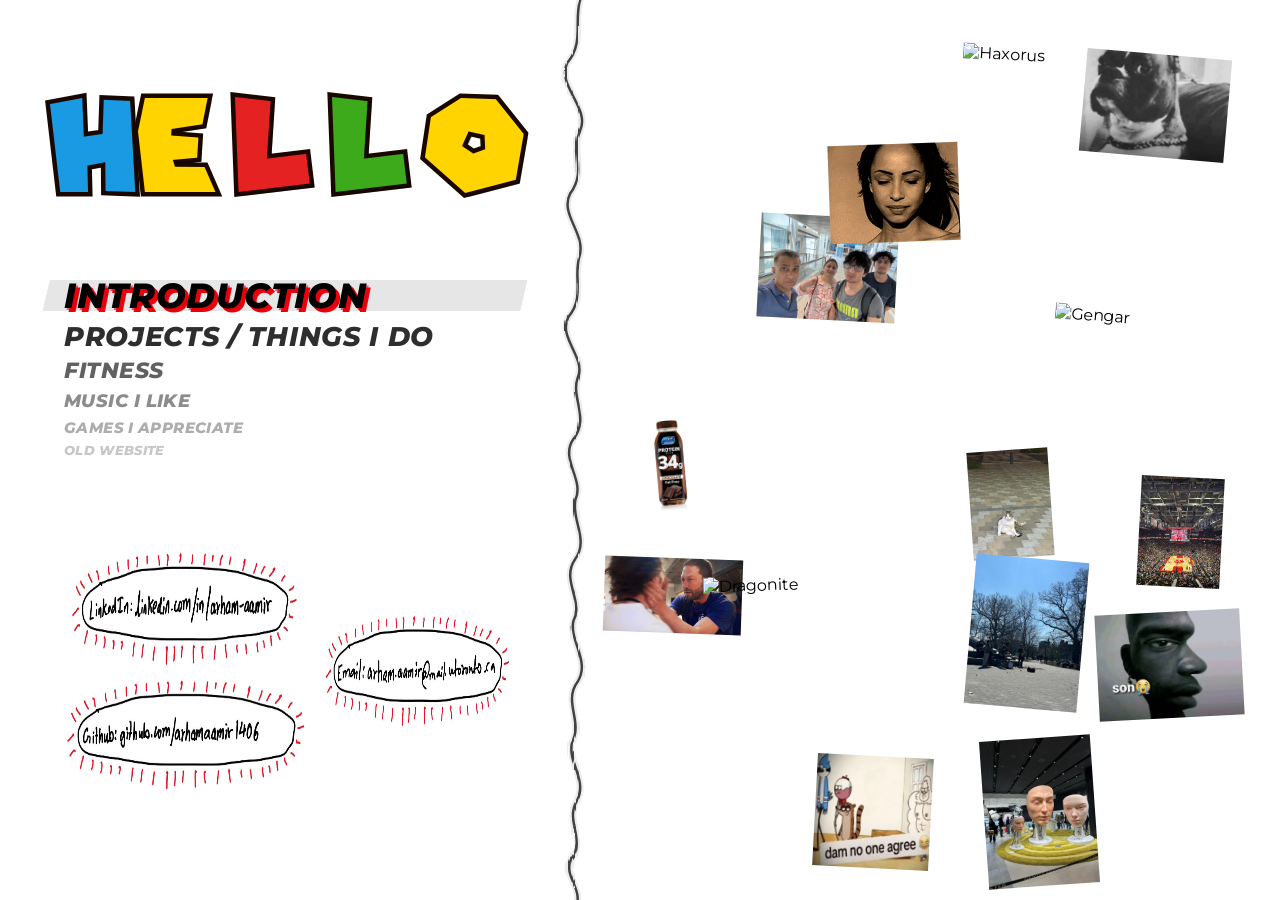
==== commit 480d4041: "Add PS5 home screen UI for Games I Appreciate" ====
--- a/index.html
+++ b/index.html
@@ -327,6 +327,7 @@
             else if (e.key === 'Enter') {
                 if (activeIdx === 0) { openIntroWindow(); }
                 else if (activeIdx === items.length - 1) { go(); }
+                else if (items[activeIdx].dataset.href === 'games.html') { go(); }
                 else { openDvd(); }
                 e.preventDefault();
             }
@@ -343,6 +344,7 @@
                 activeIdx = i; update();
                 if (i === 0) { openIntroWindow(); }
                 else if (i === items.length - 1) { go(); }
+                else if (items[i].dataset.href === 'games.html') { go(); }
                 else { openDvd(); }
             });
         });
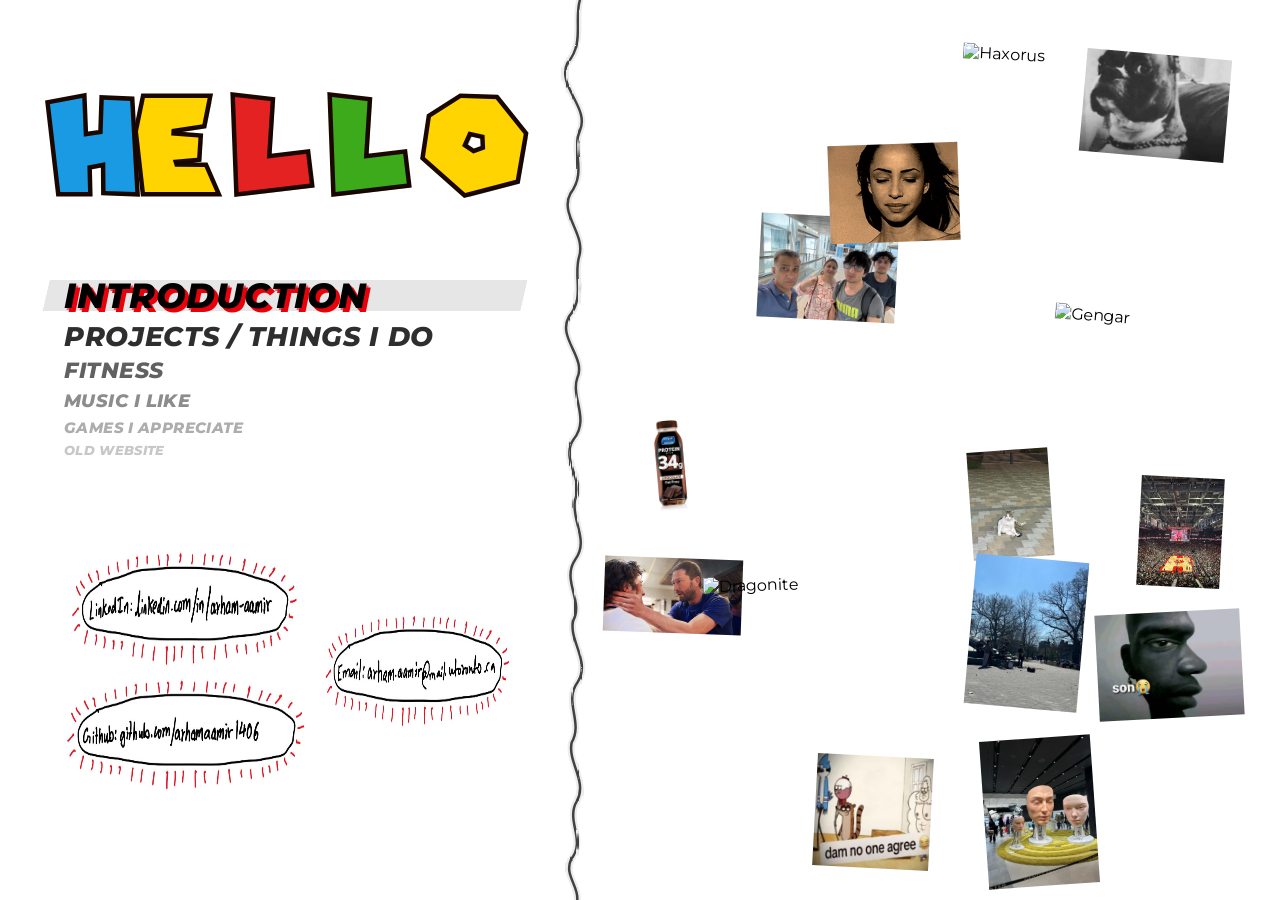
==== commit 92037617: "Music menu item redirects to external site" ====
--- a/index.html
+++ b/index.html
@@ -195,7 +195,7 @@
                     <li class="menu-item" data-href="intro.html">Introduction</li>
                     <li class="menu-item" data-href="projects.html">Projects / Things I Do</li>
                     <li class="menu-item" data-href="fitness.html">Fitness</li>
-                    <li class="menu-item" data-href="music.html">Music I Like</li>
+                    <li class="menu-item" data-href="https://music-seven-olive.vercel.app/">Music I Like</li>
                     <li class="menu-item" data-href="games.html">Games I Appreciate</li>
                     <li class="menu-item" data-href="old.html">Old Website</li>
                 </ul>
@@ -328,6 +328,7 @@
                 if (activeIdx === 0) { openIntroWindow(); }
                 else if (activeIdx === items.length - 1) { go(); }
                 else if (items[activeIdx].dataset.href === 'games.html') { go(); }
+                else if (items[activeIdx].dataset.href.startsWith('http')) { go(); }
                 else { openDvd(); }
                 e.preventDefault();
             }
@@ -345,6 +346,7 @@
                 if (i === 0) { openIntroWindow(); }
                 else if (i === items.length - 1) { go(); }
                 else if (items[i].dataset.href === 'games.html') { go(); }
+                else if (items[i].dataset.href.startsWith('http')) { go(); }
                 else { openDvd(); }
             });
         });
